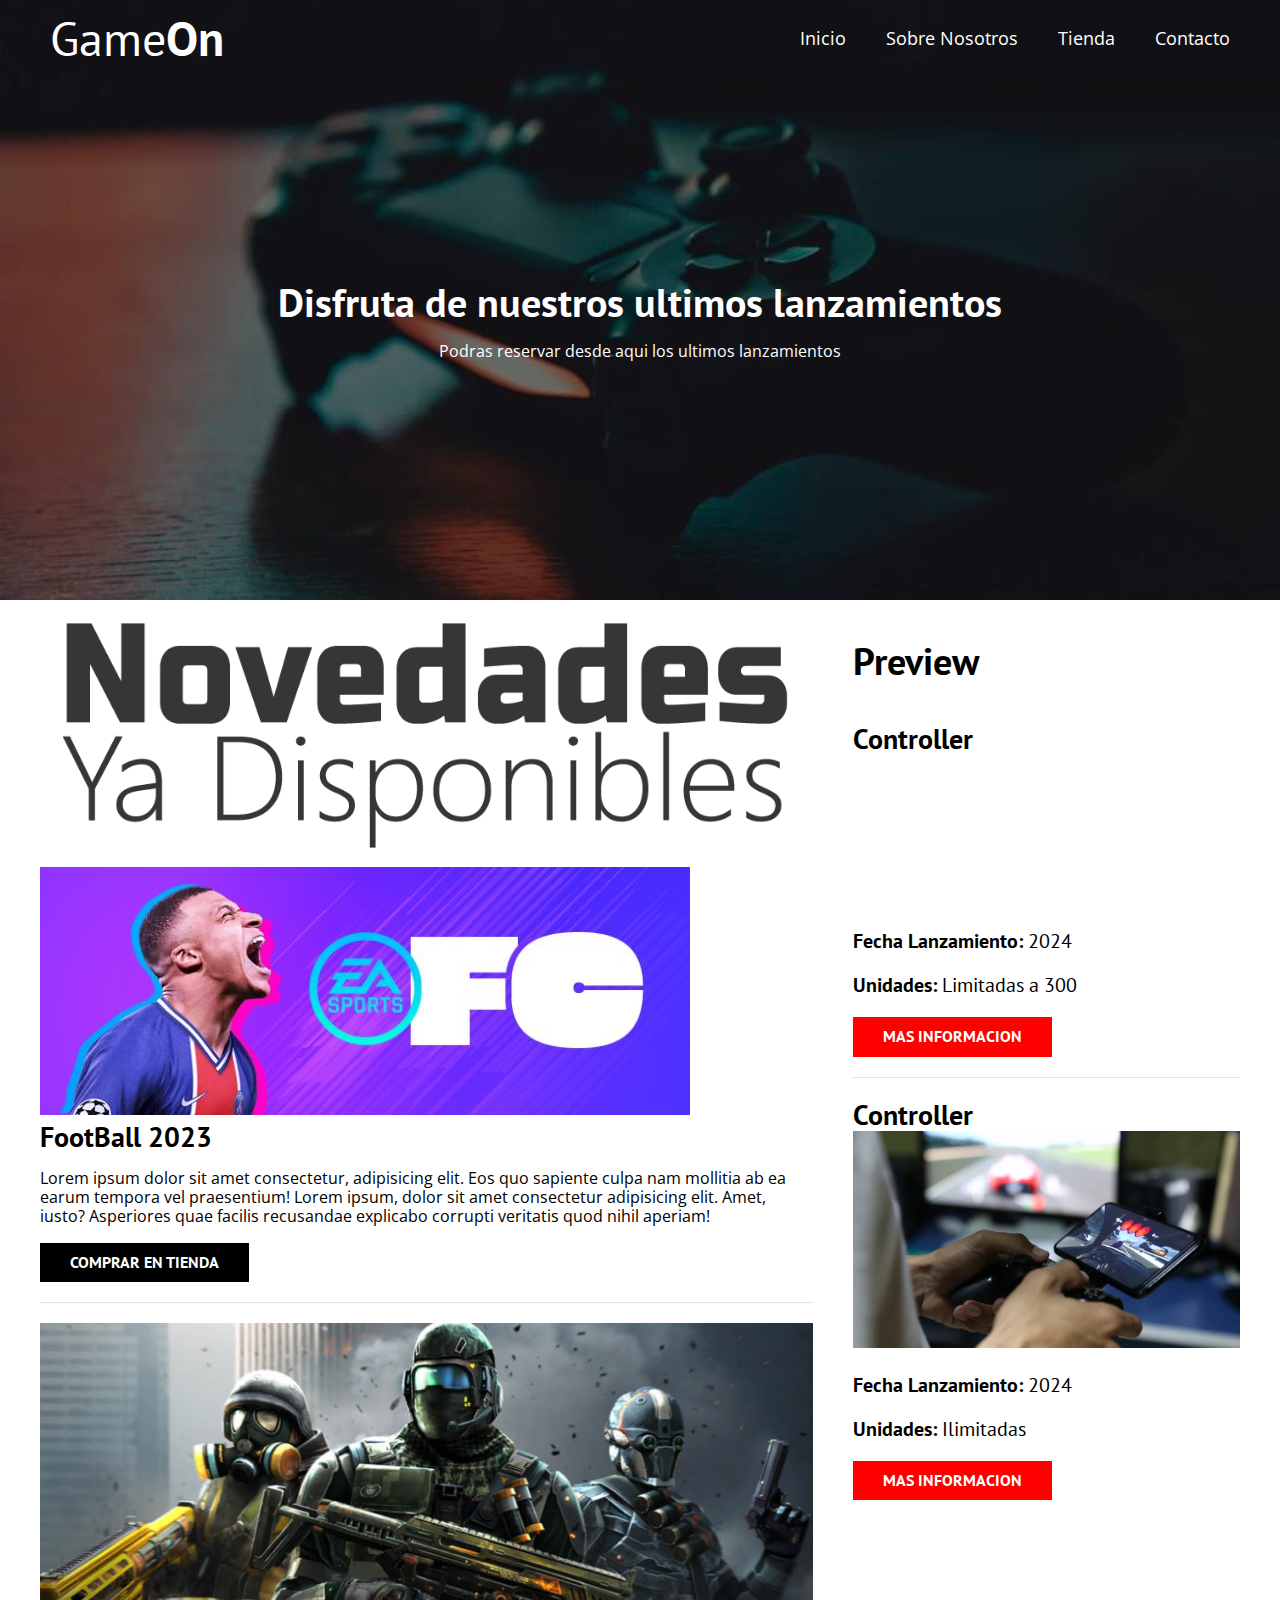
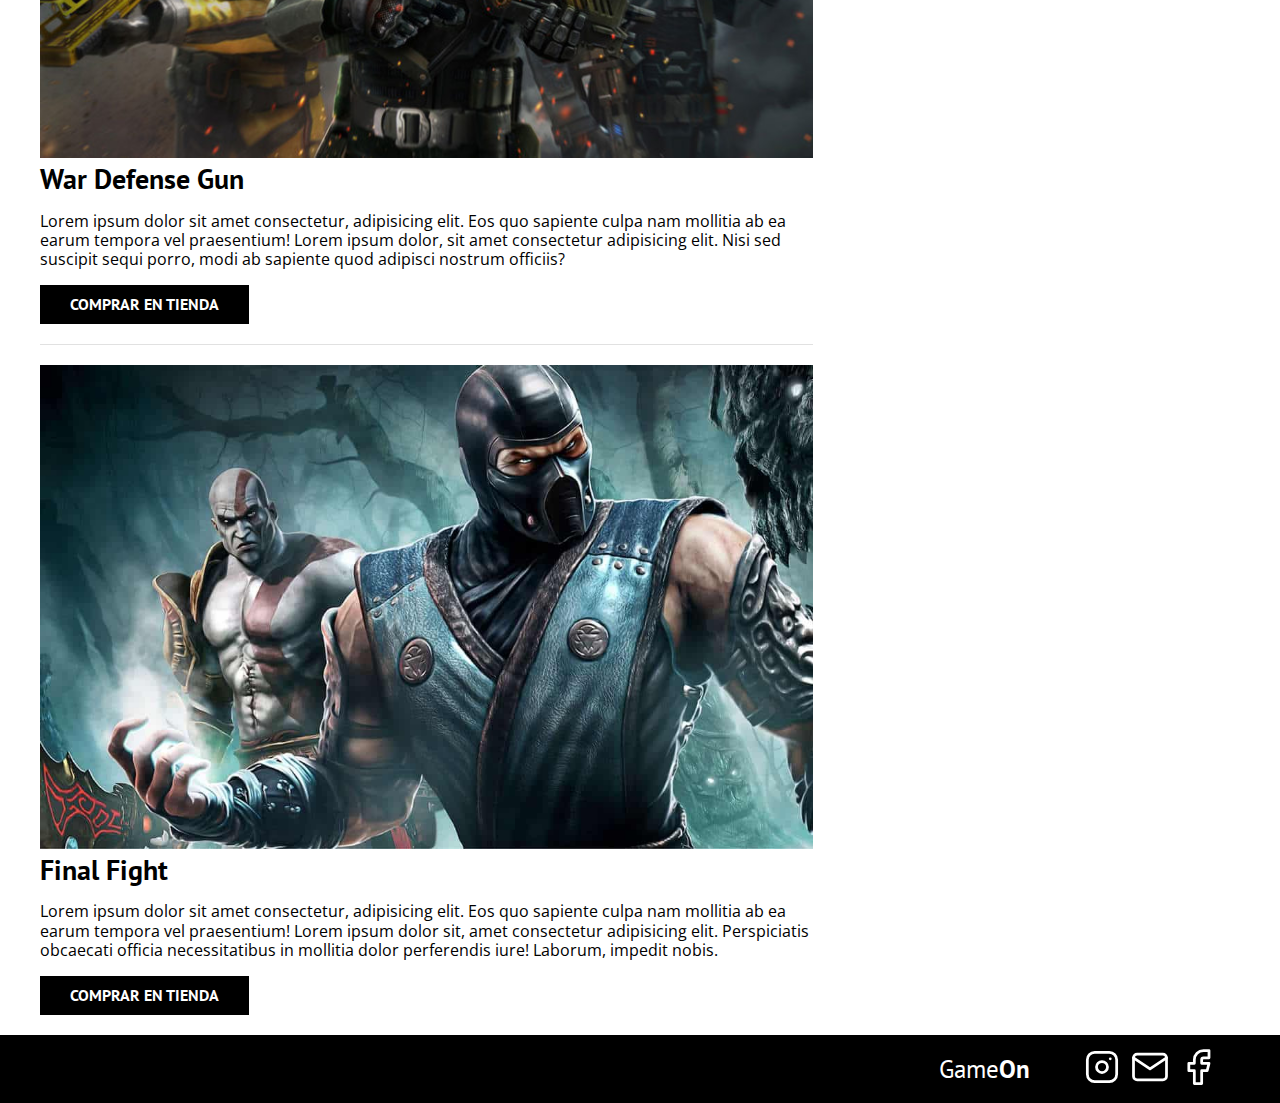
==== index.html @ 512f5e68 "Shop Video Game" ====
<!DOCTYPE html>
<html lang="es">

<head>
    <meta charset="UTF-8">
    <meta http-equiv="X-UA-Compatible" content="IE=edge">
    <meta name="viewport" content="width=device-width, initial-scale=1.0">
    <title>Document</title>
    <!-- Normalize -->
    <link rel="stylesheet" href="./css/normalize.css">
    <!-- Fuentes de letras-->
    <link rel="preconnect" href="https://fonts.googleapis.com">
    <link rel="preconnect" href="https://fonts.gstatic.com" crossorigin>
    <link href="https://fonts.googleapis.com/css2?family=Open+Sans&family=PT+Sans:wght@400;700&display=swap"
        rel="stylesheet">
    <!-- Css -->
    <link rel="stylesheet" href="./css/styles.css">
</head>

<body>
    <header class="header">
        <div class="contenedor">
            <div class="barra">
                <a class="logo" href="index.html">
                    <h1 class="logo__nombre no--margin centrar--texto">Game<span class="logo__bold">On</span></h1>
                </a>

                <nav class="navegacion">
                    <a href="#" class="navegacion__enlace">Inicio</a>
                    <a href="#" class="navegacion__enlace">Sobre Nosotros</a>
                    <a href="#" class="navegacion__enlace">Tienda</a>
                    <a href="#" class="navegacion__enlace">Contacto</a>
                </nav>
            </div>
        </div>
        <div class="header__texto">
            <h2 class="no--margin">Disfruta de nuestros ultimos lanzamientos</h2>
            <p class="no--padding">Podras reservar desde aqui los ultimos lanzamientos</p>
        </div>
    </header>
    <div class="contenedor contenido-principal">
        <main class="informacion">
            <!-- <h3>Lanzamientos</h3> -->
            <img src="./images/LOGO Novedades.png" alt="imagen">
            <article class="entrada">
                <div class="entrada__imagen">
                    <img src="./images/juego2.jpg" alt="">
                </div>
                <div class="entrada__contenido">
                    <h4 class="no--margin">FootBall 2023</h4>
                    <p>Lorem ipsum dolor sit amet consectetur, adipisicing elit. Eos quo sapiente culpa nam mollitia ab
                        ea earum tempora vel praesentium! Lorem ipsum, dolor sit amet consectetur adipisicing elit.
                        Amet, iusto? Asperiores quae facilis recusandae explicabo corrupti veritatis quod nihil aperiam!
                    </p>
                    <a class="boton boton--principal" href="tienda.html">Comprar en tienda</a>
                </div>
            </article>
            <article class="entrada">
                <div class="entrada__imagen">
                    <img src="./images/juego4.jpg" alt="">
                </div>
                <div class="entrada__contenido">
                    <h4 class="no--margin">War Defense Gun</h4>
                    <p>Lorem ipsum dolor sit amet consectetur, adipisicing elit. Eos quo sapiente culpa nam mollitia ab
                        ea earum tempora vel praesentium! Lorem ipsum dolor, sit amet consectetur adipisicing elit. Nisi
                        sed suscipit sequi porro, modi ab sapiente quod adipisci nostrum officiis?</p>
                    <a class="boton boton--principal" href="tienda.html">Comprar en tienda</a>
                </div>
            </article>
            <article class="entrada">
                <div class="entrada__imagen">
                    <img src="./images/juego3.jpg" alt="">
                </div>
                <div class="entrada__contenido">
                    <h4 class="no--margin">Final Fight</h4>
                    <p>Lorem ipsum dolor sit amet consectetur, adipisicing elit. Eos quo sapiente culpa nam mollitia ab
                        ea earum tempora vel praesentium! Lorem ipsum dolor sit, amet consectetur adipisicing elit.
                        Perspiciatis obcaecati officia necessitatibus in mollitia dolor perferendis iure! Laborum,
                        impedit nobis.</p>
                    <a class="boton boton--principal" href="tienda.html">Comprar en tienda</a>
                </div>
            </article>
        </main>
        <aside>
            <h3>Preview</h3>
            <ul class="juegos no--padding">
                <li class="widget--juego">
                    <h4 class="no--margin">Controller</h4>
                    <video src="./videos/video.mp4" autoplay></video>
                    <p class="widget--juego__label">Fecha Lanzamiento: <span class="widget--juego__info">2024</span>
                    </p>
                    <p class="widget--juego__label">Unidades: <span class="widget--juego__info">Limitadas a 300</span>
                    </p>
                    <a class="boton boton--secundario" href="tienda.html">Mas informacion</a>
                </li>
                <li class="widget--juego">
                    <h4 class="no--margin">Controller</h4>
                    <video src="./videos/accesorio_mando.mp4" autoplay></video>
                    <p class="widget--juego__label">Fecha Lanzamiento: <span class="widget--juego__info">2024</span>
                    </p>
                    <p class="widget--juego__label">Unidades: <span class="widget--juego__info">Ilimitadas</span>
                    </p>
                    <a class="boton boton--secundario" href="tienda.html">Mas informacion</a>
                </li>

            </ul>

        </aside>
    </div>
    <footer class="footer">
        <div class="social">
            <h3 class="logo__nombre logo__nombre--footer no--margin">Game<span class="logo__bold logo__bold--footer">On</span></h3>
            <div class="enlaces">
                <a href="#" class="iconos">
                    <svg xmlns="http://www.w3.org/2000/svg" class="icon icon-tabler icon-tabler-brand-instagram" width="44" height="44" viewBox="0 0 24 24" stroke-width="1.5" stroke="#ffffff" fill="none" stroke-linecap="round" stroke-linejoin="round">
                        <path stroke="none" d="M0 0h24v24H0z" fill="none"/>
                        <rect x="4" y="4" width="16" height="16" rx="4" />
                        <circle cx="12" cy="12" r="3" />
                        <line x1="16.5" y1="7.5" x2="16.5" y2="7.501" />
                      </svg>
                </a>
                <a href="#" class="iconos">
                    <svg xmlns="http://www.w3.org/2000/svg" class="icon icon-tabler icon-tabler-mail" width="44" height="44" viewBox="0 0 24 24" stroke-width="1.5" stroke="#ffffff" fill="none" stroke-linecap="round" stroke-linejoin="round">
                        <path stroke="none" d="M0 0h24v24H0z" fill="none"/>
                        <rect x="3" y="5" width="18" height="14" rx="2" />
                        <polyline points="3 7 12 13 21 7" />
                      </svg>
                </a>
                <a href="#" class="iconos">
                    <svg xmlns="http://www.w3.org/2000/svg" class="icon icon-tabler icon-tabler-brand-facebook" width="44" height="44" viewBox="0 0 24 24" stroke-width="1.5" stroke="#ffffff" fill="none" stroke-linecap="round" stroke-linejoin="round">
                        <path stroke="none" d="M0 0h24v24H0z" fill="none"/>
                        <path d="M7 10v4h3v7h4v-7h3l1 -4h-4v-2a1 1 0 0 1 1 -1h3v-4h-3a5 5 0 0 0 -5 5v2h-3" />
                      </svg>
                </a>
            </div>

        </div>
    </footer>
</body>

</html>
---- css/styles.css ----
:root {
    /* Fuentes */
    --fuentePrincipal: 'PT Sans', sans-serif;
    --fuenteParrafos: 'Open Sans', sans-serif;
    /* Colores */
    --colorBlanco: #ffffff;
    --colorNegro: #000000;
    --colorBorde: #e1e1e1;
}

html {
    box-sizing: border-box;
    font-size: 62.5%;
}

*,
*:before,
+:after {
    box-sizing: inherit;
}

body {
    font-family: var(--fuenteParrafos);
    font-size: 1.6rem;
    line-height: 1.2;
}

/* Variables Globales */
.contenedor {
    max-width: 120rem;
    width: 95%;
    margin: 0 auto;
}

a {
    text-decoration: none;
}

li {
    list-style: none;
}

h1,
h2,
h3,
h4 {
    font-family: var(--fuentePrincipal);
    line-height: 1.2;
}

h1 {
    font-size: 4.8rem;
}

h2 {
    font-size: 4rem;
}

h3 {
    font-size: 3.8rem;
}

h4 {
    font-size: 2.8rem;
}

img {
    max-width: 100%;
}

video {
    max-width: 100%;
}

/* Utilidades */
.no--margin {
    margin: 0;
}

.no--padding {
    padding: 0;
}

.centrar--texto {
    text-align: center;
}

/* HEADER */
.header {
    background-image: linear-gradient(180deg, #0000008c 0%, #0000008c 100%), url(../images/mando.jpg);
    background-repeat: no-repeat;
    background-size: cover;
    background-position: center center;
    height: 60rem;
}

.header__texto {
    color: var(--colorBlanco);
    margin-top: 5rem;
    text-align: center;
}

@media (min-width: 768px) {
    .header__texto {
        margin-top: 20rem;
    }
}

@media (min-width: 768px) {
    .barra {
        display: flex;
        justify-content: space-between;
    }
}

.logo {
    color: var(--colorBlanco);
}

.logo__nombre {
    font-weight: 400;
}

.logo__bold {
    font-weight: 700;
}

/* BARRA NAVEGACION */
@media (min-width: 768px) {
    .navegacion {
        display: flex;
        align-items: center;
        gap: 2rem;
    }
}
.logo,.navegacion__enlace{
    padding: 1rem;
}
.navegacion__enlace {
    display: block;
    color: var(--colorBlanco);
    font-size: 1.8rem;
    text-align: center;
}
.navegacion__enlace:hover{
    background-color: #ff0000;
    border-radius: 5px;
}
/* MAIN */
@media (min-width: 768px) {
    .contenido-principal {
        display: grid;
        grid-template-columns: 2fr 1fr;
        column-gap: 4rem;
    }
}

.entrada {
    border-bottom: 1px solid var(--colorBorde);
    margin-bottom: 2rem;
}

.entrada:last-of-type {
    border: none;
    margin-bottom: 0;
}

.boton {
    color: var(--colorBlanco);
    display: block;
    font-family: var(--fuentePrincipal);
    font-weight: 700;
    margin-bottom: 2rem;
    padding: 1rem 3rem;
    text-transform: uppercase;
    text-align: center;
}

@media (min-width: 768px) {
    .boton {
        display: inline-block;
    }
}

.boton--principal {
    background-color: var(--colorNegro);
}

.boton--secundario {
    background-color: #ff0000;
}

.widget--juego {
    border-bottom: 1px solid var(--colorBorde);
    margin-bottom: 2rem;
}

.widget--juego:last-of-type {
    border-bottom: none;
    margin-bottom: 0;
}

.widget--juego__label {
    font-family: var(--fuentePrincipal);
    font-weight: bold;
}

.widget--juego__info {
    font-weight:normal ;
}
.widget--juego__label,.widget--juego__info{
    font-size: 2rem;
}

/* Footer */
.footer{
    background-color: var(--colorNegro);
    padding: 1rem;
}

.social{
    display: flex;
    justify-content: center;
    align-items: center;
    margin: 0 auto;
    color: var(--colorBlanco);
}
.logo__nombre--footer{
    font-size: 2.5rem;
}
@media (min-width: 768px){
    .social{
        display: flex;
        justify-content: flex-end;
    }
    .enlaces{
        padding: 0 5rem;
    }
}
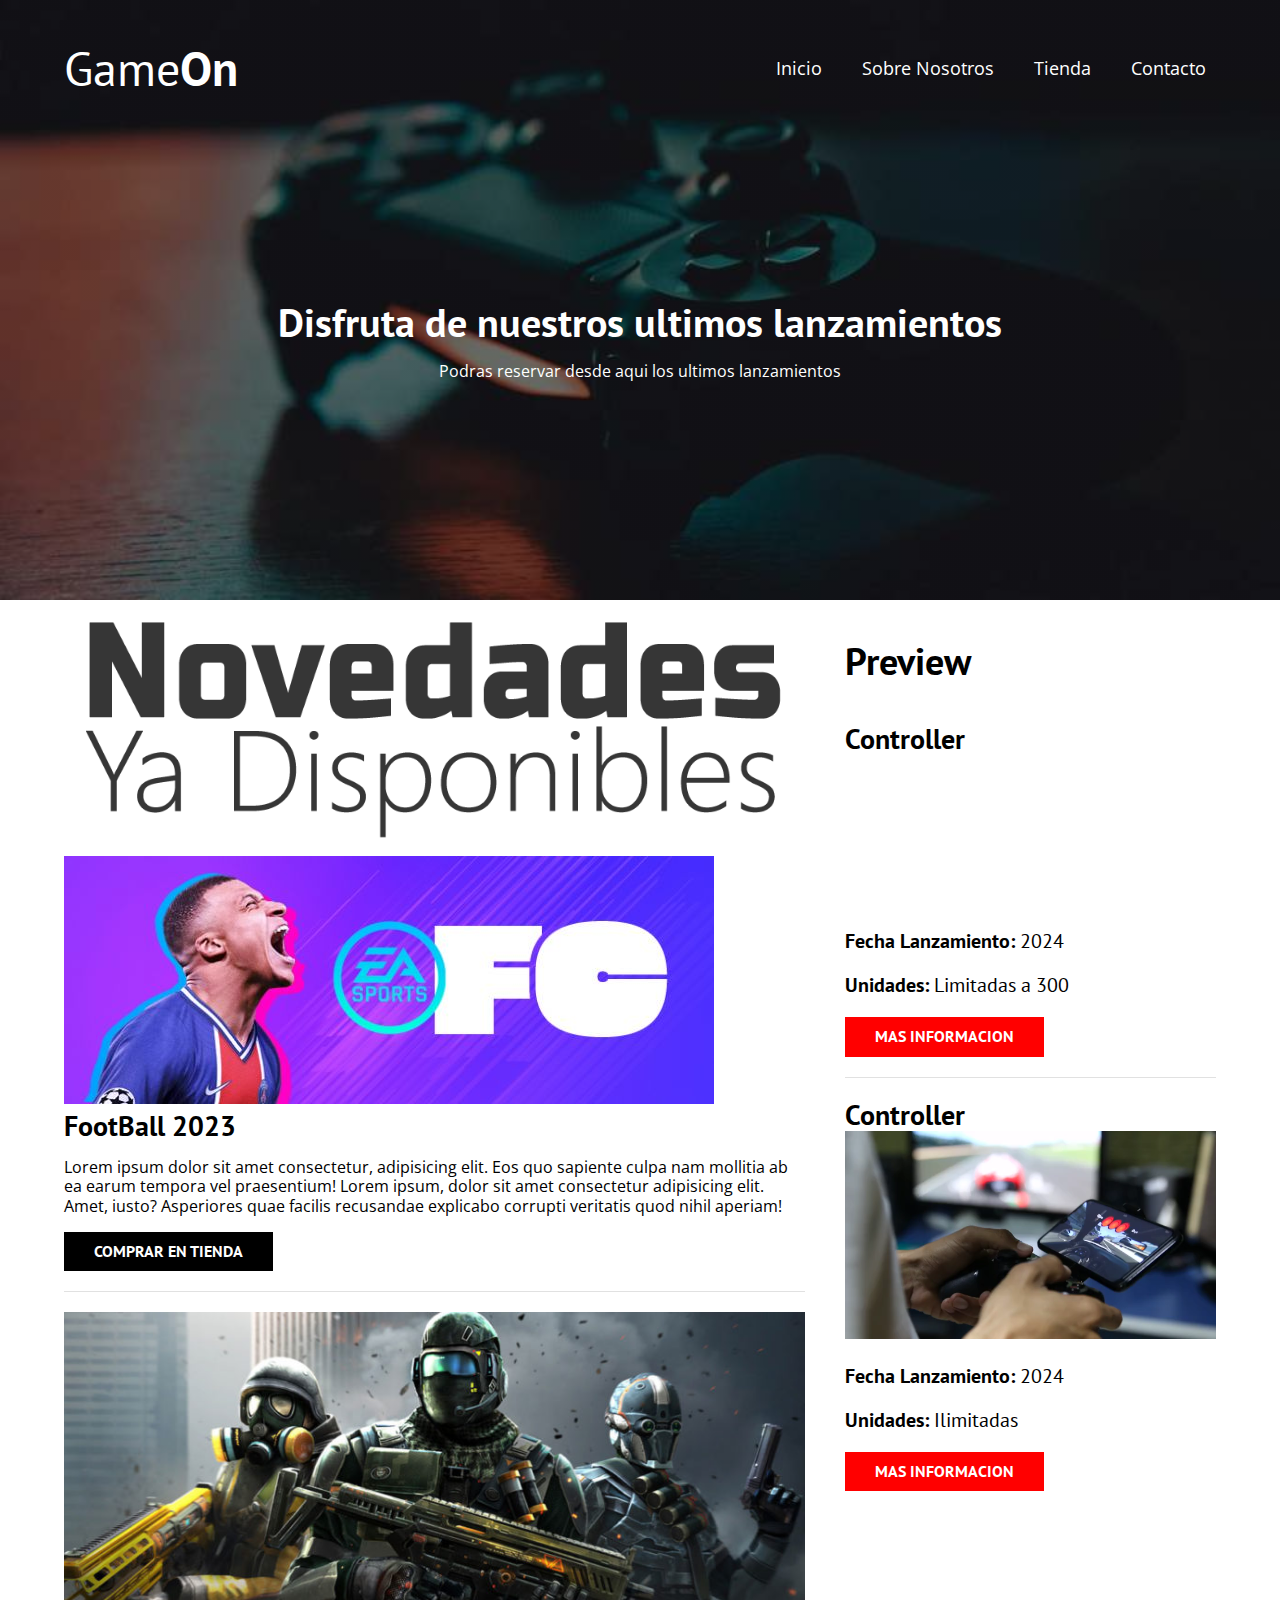
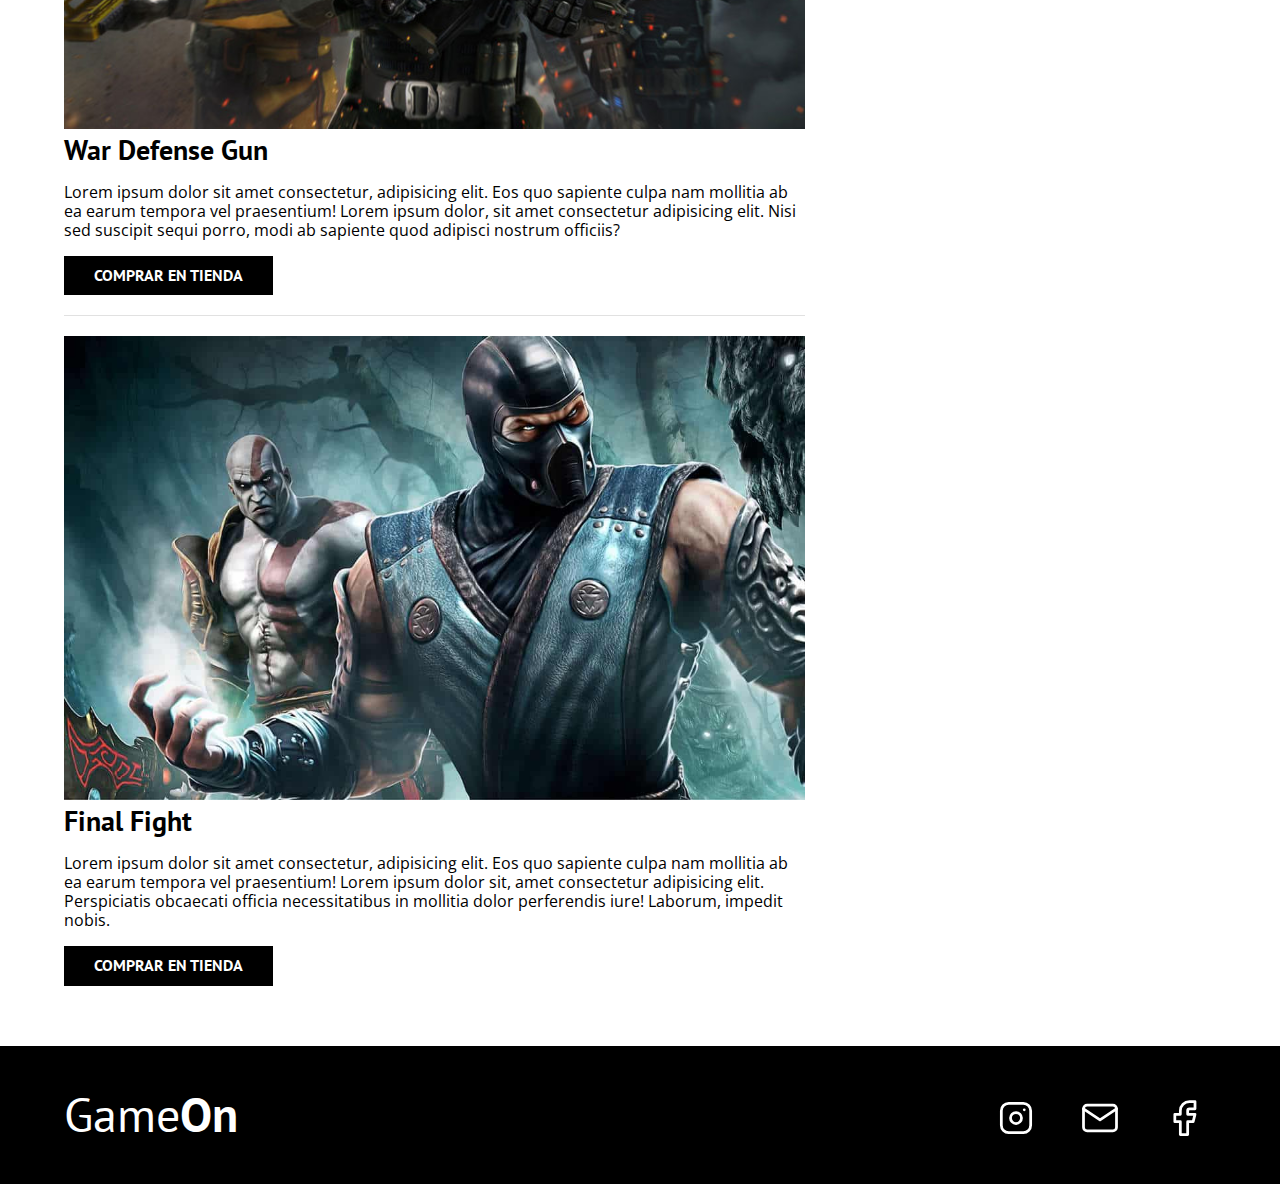
==== commit f52ff3f8: "Correcion de estilos" ====
--- a/index.html
+++ b/index.html
@@ -86,7 +86,7 @@
             <ul class="juegos no--padding">
                 <li class="widget--juego">
                     <h4 class="no--margin">Controller</h4>
-                    <video src="./videos/video.mp4" autoplay></video>
+                    <video src="./videos/video.mp4" autoplay muted></video>
                     <p class="widget--juego__label">Fecha Lanzamiento: <span class="widget--juego__info">2024</span>
                     </p>
                     <p class="widget--juego__label">Unidades: <span class="widget--juego__info">Limitadas a 300</span>
@@ -95,7 +95,7 @@
                 </li>
                 <li class="widget--juego">
                     <h4 class="no--margin">Controller</h4>
-                    <video src="./videos/accesorio_mando.mp4" autoplay></video>
+                    <video src="./videos/accesorio_mando.mp4" autoplay muted></video>
                     <p class="widget--juego__label">Fecha Lanzamiento: <span class="widget--juego__info">2024</span>
                     </p>
                     <p class="widget--juego__label">Unidades: <span class="widget--juego__info">Ilimitadas</span>
@@ -108,32 +108,36 @@
         </aside>
     </div>
     <footer class="footer">
-        <div class="social">
-            <h3 class="logo__nombre logo__nombre--footer no--margin">Game<span class="logo__bold logo__bold--footer">On</span></h3>
-            <div class="enlaces">
-                <a href="#" class="iconos">
-                    <svg xmlns="http://www.w3.org/2000/svg" class="icon icon-tabler icon-tabler-brand-instagram" width="44" height="44" viewBox="0 0 24 24" stroke-width="1.5" stroke="#ffffff" fill="none" stroke-linecap="round" stroke-linejoin="round">
-                        <path stroke="none" d="M0 0h24v24H0z" fill="none"/>
+        <div class="contenedor ">
+            <div class="barra">
+                <a class="logo" href="index.html">
+                    <h1 class="logo__nombre no--margin centrar--texto">Game<span class="logo__bold">On</span></h1>
+                </a>
+
+                <nav class="navegacion">
+                    <a href="#" class="navegacion__enlace">             <svg xmlns="http://www.w3.org/2000/svg" class="icon icon-tabler icon-tabler-brand-instagram"
+                        width="44" height="44" viewBox="0 0 24 24" stroke-width="1.5" stroke="#ffffff" fill="none"
+                        stroke-linecap="round" stroke-linejoin="round">
+                        <path stroke="none" d="M0 0h24v24H0z" fill="none" />
                         <rect x="4" y="4" width="16" height="16" rx="4" />
                         <circle cx="12" cy="12" r="3" />
                         <line x1="16.5" y1="7.5" x2="16.5" y2="7.501" />
-                      </svg>
-                </a>
-                <a href="#" class="iconos">
-                    <svg xmlns="http://www.w3.org/2000/svg" class="icon icon-tabler icon-tabler-mail" width="44" height="44" viewBox="0 0 24 24" stroke-width="1.5" stroke="#ffffff" fill="none" stroke-linecap="round" stroke-linejoin="round">
-                        <path stroke="none" d="M0 0h24v24H0z" fill="none"/>
+                    </svg></a>
+                    <a href="#" class="navegacion__enlace">       <svg xmlns="http://www.w3.org/2000/svg" class="icon icon-tabler icon-tabler-mail" width="44"
+                        height="44" viewBox="0 0 24 24" stroke-width="1.5" stroke="#ffffff" fill="none"
+                        stroke-linecap="round" stroke-linejoin="round">
+                        <path stroke="none" d="M0 0h24v24H0z" fill="none" />
                         <rect x="3" y="5" width="18" height="14" rx="2" />
                         <polyline points="3 7 12 13 21 7" />
-                      </svg>
-                </a>
-                <a href="#" class="iconos">
-                    <svg xmlns="http://www.w3.org/2000/svg" class="icon icon-tabler icon-tabler-brand-facebook" width="44" height="44" viewBox="0 0 24 24" stroke-width="1.5" stroke="#ffffff" fill="none" stroke-linecap="round" stroke-linejoin="round">
-                        <path stroke="none" d="M0 0h24v24H0z" fill="none"/>
+                    </svg></a>
+                    <a href="#" class="navegacion__enlace">                    <svg xmlns="http://www.w3.org/2000/svg" class="icon icon-tabler icon-tabler-brand-facebook"
+                        width="44" height="44" viewBox="0 0 24 24" stroke-width="1.5" stroke="#ffffff" fill="none"
+                        stroke-linecap="round" stroke-linejoin="round">
+                        <path stroke="none" d="M0 0h24v24H0z" fill="none" />
                         <path d="M7 10v4h3v7h4v-7h3l1 -4h-4v-2a1 1 0 0 1 1 -1h3v-4h-3a5 5 0 0 0 -5 5v2h-3" />
-                      </svg>
-                </a>
+                    </svg></a>
+                </nav>
             </div>
-
         </div>
     </footer>
 </body>
--- a/css/styles.css
+++ b/css/styles.css
@@ -27,8 +27,7 @@
 
 /* Variables Globales */
 .contenedor {
-    max-width: 120rem;
-    width: 95%;
+    width: min(90%,120rem);
     margin: 0 auto;
 }
 
@@ -113,6 +112,10 @@
     }
 }
 
+.barra {
+    padding-top: 4rem;
+}
+
 .logo {
     color: var(--colorBlanco);
 }
@@ -133,19 +136,20 @@
         gap: 2rem;
     }
 }
-.logo,.navegacion__enlace{
-    padding: 1rem;
-}
+
 .navegacion__enlace {
     display: block;
     color: var(--colorBlanco);
     font-size: 1.8rem;
     text-align: center;
-}
-.navegacion__enlace:hover{
+    padding: 1rem;
+}
+
+.navegacion__enlace:hover {
     background-color: #ff0000;
     border-radius: 5px;
 }
+
 /* MAIN */
 @media (min-width: 768px) {
     .contenido-principal {
@@ -206,34 +210,21 @@
 }
 
 .widget--juego__info {
-    font-weight:normal ;
-}
-.widget--juego__label,.widget--juego__info{
+    font-weight: normal;
+}
+
+.widget--juego__label,
+.widget--juego__info {
     font-size: 2rem;
 }
 
 /* Footer */
-.footer{
+.footer {
     background-color: var(--colorNegro);
-    padding: 1rem;
-}
-
-.social{
-    display: flex;
-    justify-content: center;
-    align-items: center;
-    margin: 0 auto;
-    color: var(--colorBlanco);
-}
-.logo__nombre--footer{
-    font-size: 2.5rem;
-}
-@media (min-width: 768px){
-    .social{
-        display: flex;
-        justify-content: flex-end;
-    }
-    .enlaces{
-        padding: 0 5rem;
-    }
+    margin-top: 4rem;
+    padding-bottom: 3rem;
+}
+
+.footer .navegacion__enlace:nth-child(n):hover {
+    background: none;
 }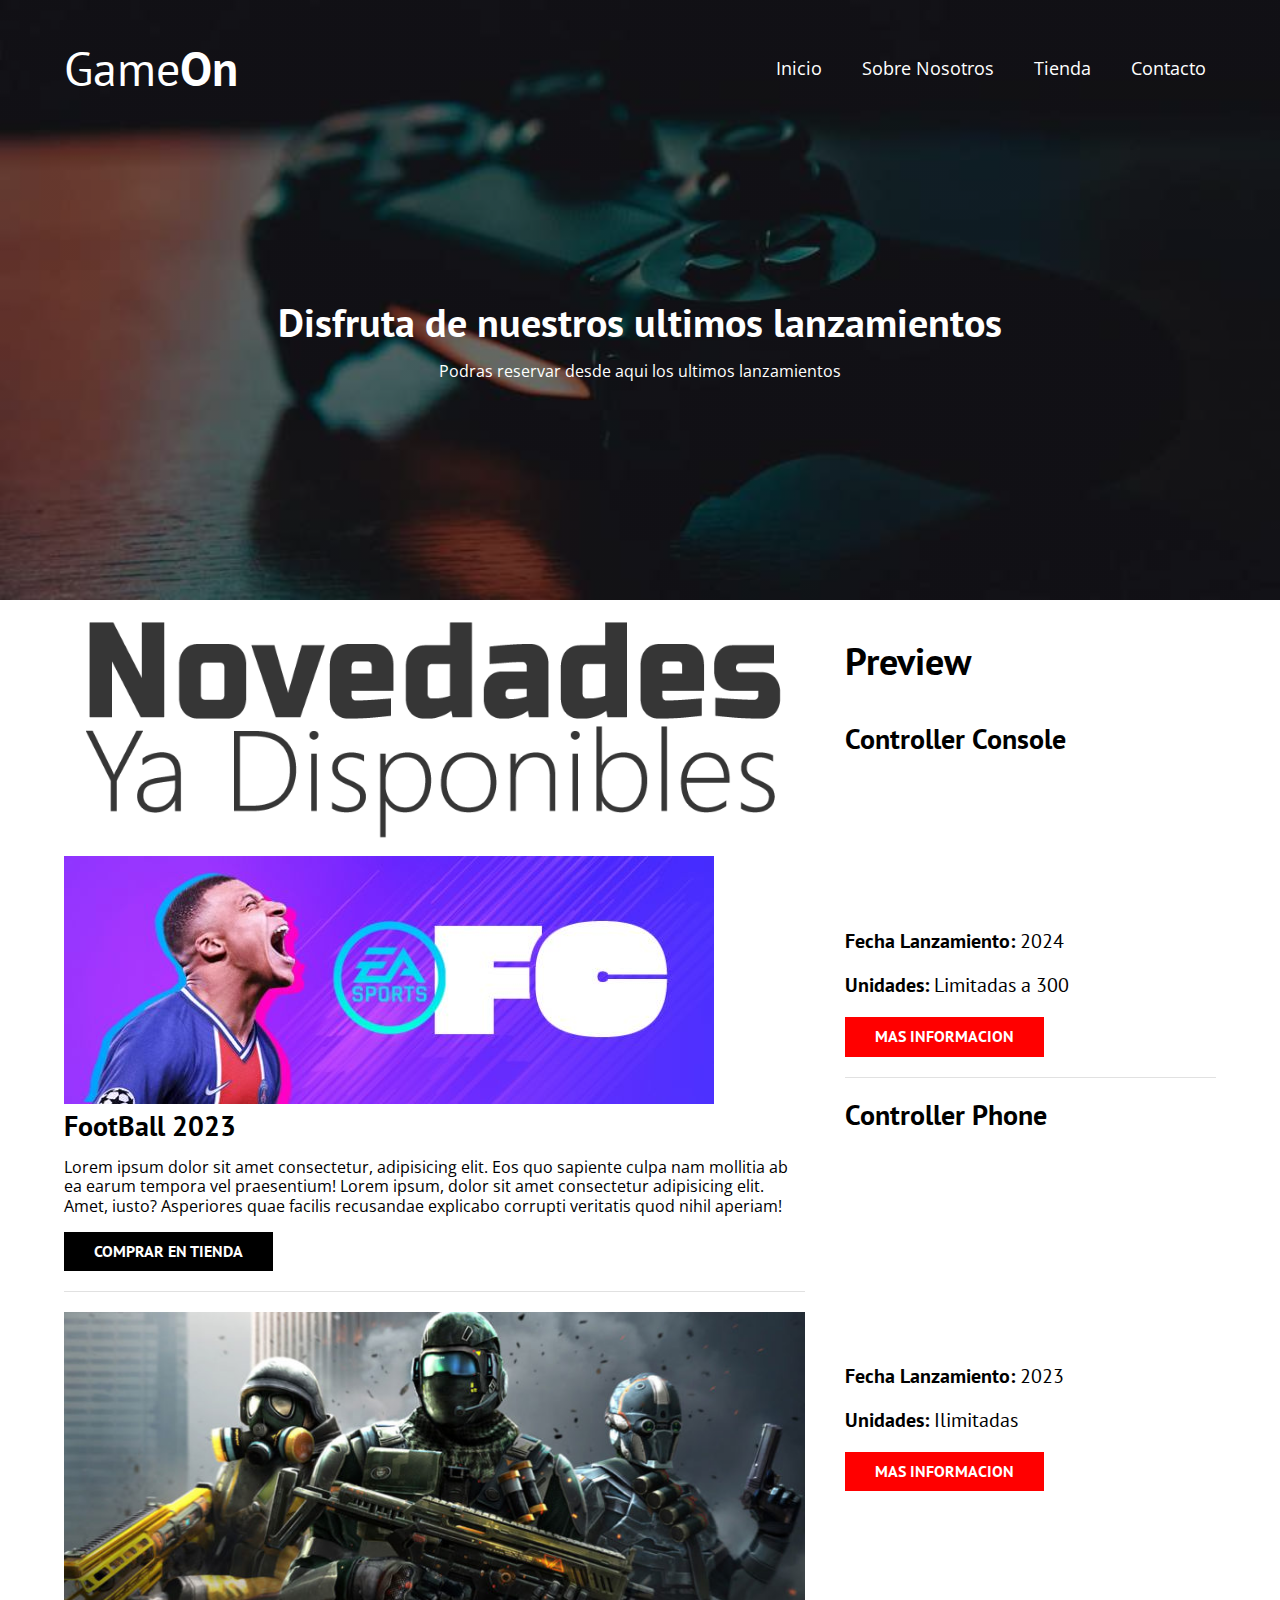
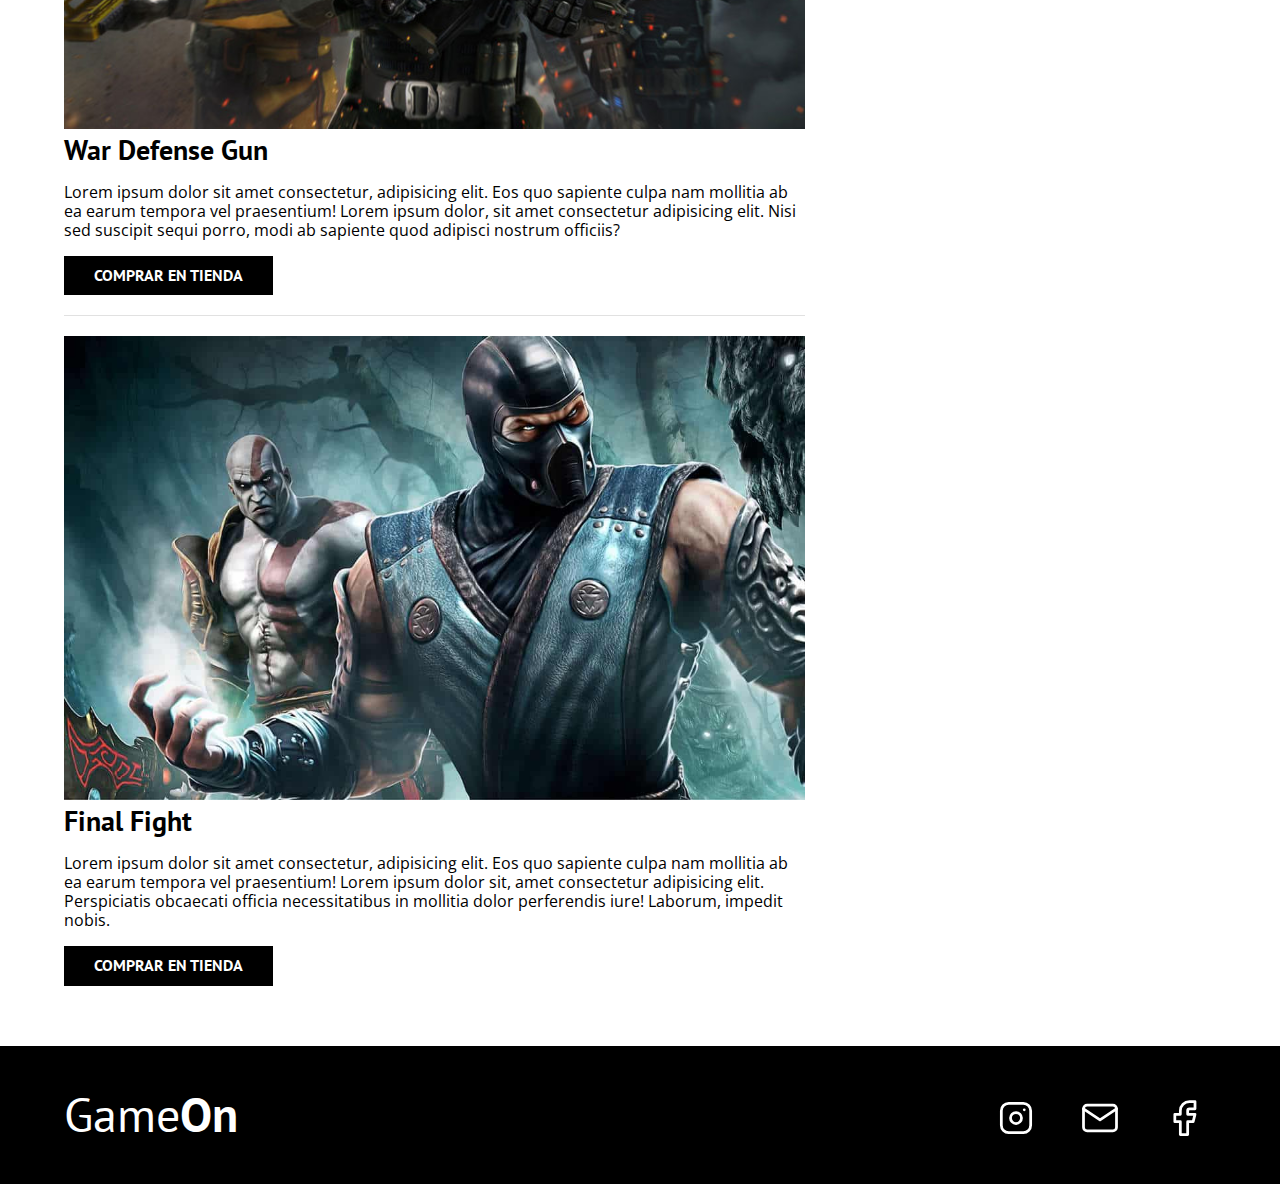
==== commit 59fca481: "Correccion estilos" ====
--- a/index.html
+++ b/index.html
@@ -85,7 +85,7 @@
             <h3>Preview</h3>
             <ul class="juegos no--padding">
                 <li class="widget--juego">
-                    <h4 class="no--margin">Controller</h4>
+                    <h4 class="no--margin">Controller Console</h4>
                     <video src="./videos/video.mp4" autoplay muted></video>
                     <p class="widget--juego__label">Fecha Lanzamiento: <span class="widget--juego__info">2024</span>
                     </p>
@@ -94,9 +94,9 @@
                     <a class="boton boton--secundario" href="tienda.html">Mas informacion</a>
                 </li>
                 <li class="widget--juego">
-                    <h4 class="no--margin">Controller</h4>
+                    <h4 class="no--margin">Controller Phone</h4>
                     <video src="./videos/accesorio_mando.mp4" autoplay muted></video>
-                    <p class="widget--juego__label">Fecha Lanzamiento: <span class="widget--juego__info">2024</span>
+                    <p class="widget--juego__label">Fecha Lanzamiento: <span class="widget--juego__info">2023</span>
                     </p>
                     <p class="widget--juego__label">Unidades: <span class="widget--juego__info">Ilimitadas</span>
                     </p>
--- a/css/styles.css
+++ b/css/styles.css
@@ -192,8 +192,11 @@
 
 .boton--secundario {
     background-color: #ff0000;
-}
-
+    transition: .5s;
+}
+.boton--secundario:hover{
+    box-shadow: 0 0 15px 3px #ff0000;
+}
 .widget--juego {
     border-bottom: 1px solid var(--colorBorde);
     margin-bottom: 2rem;
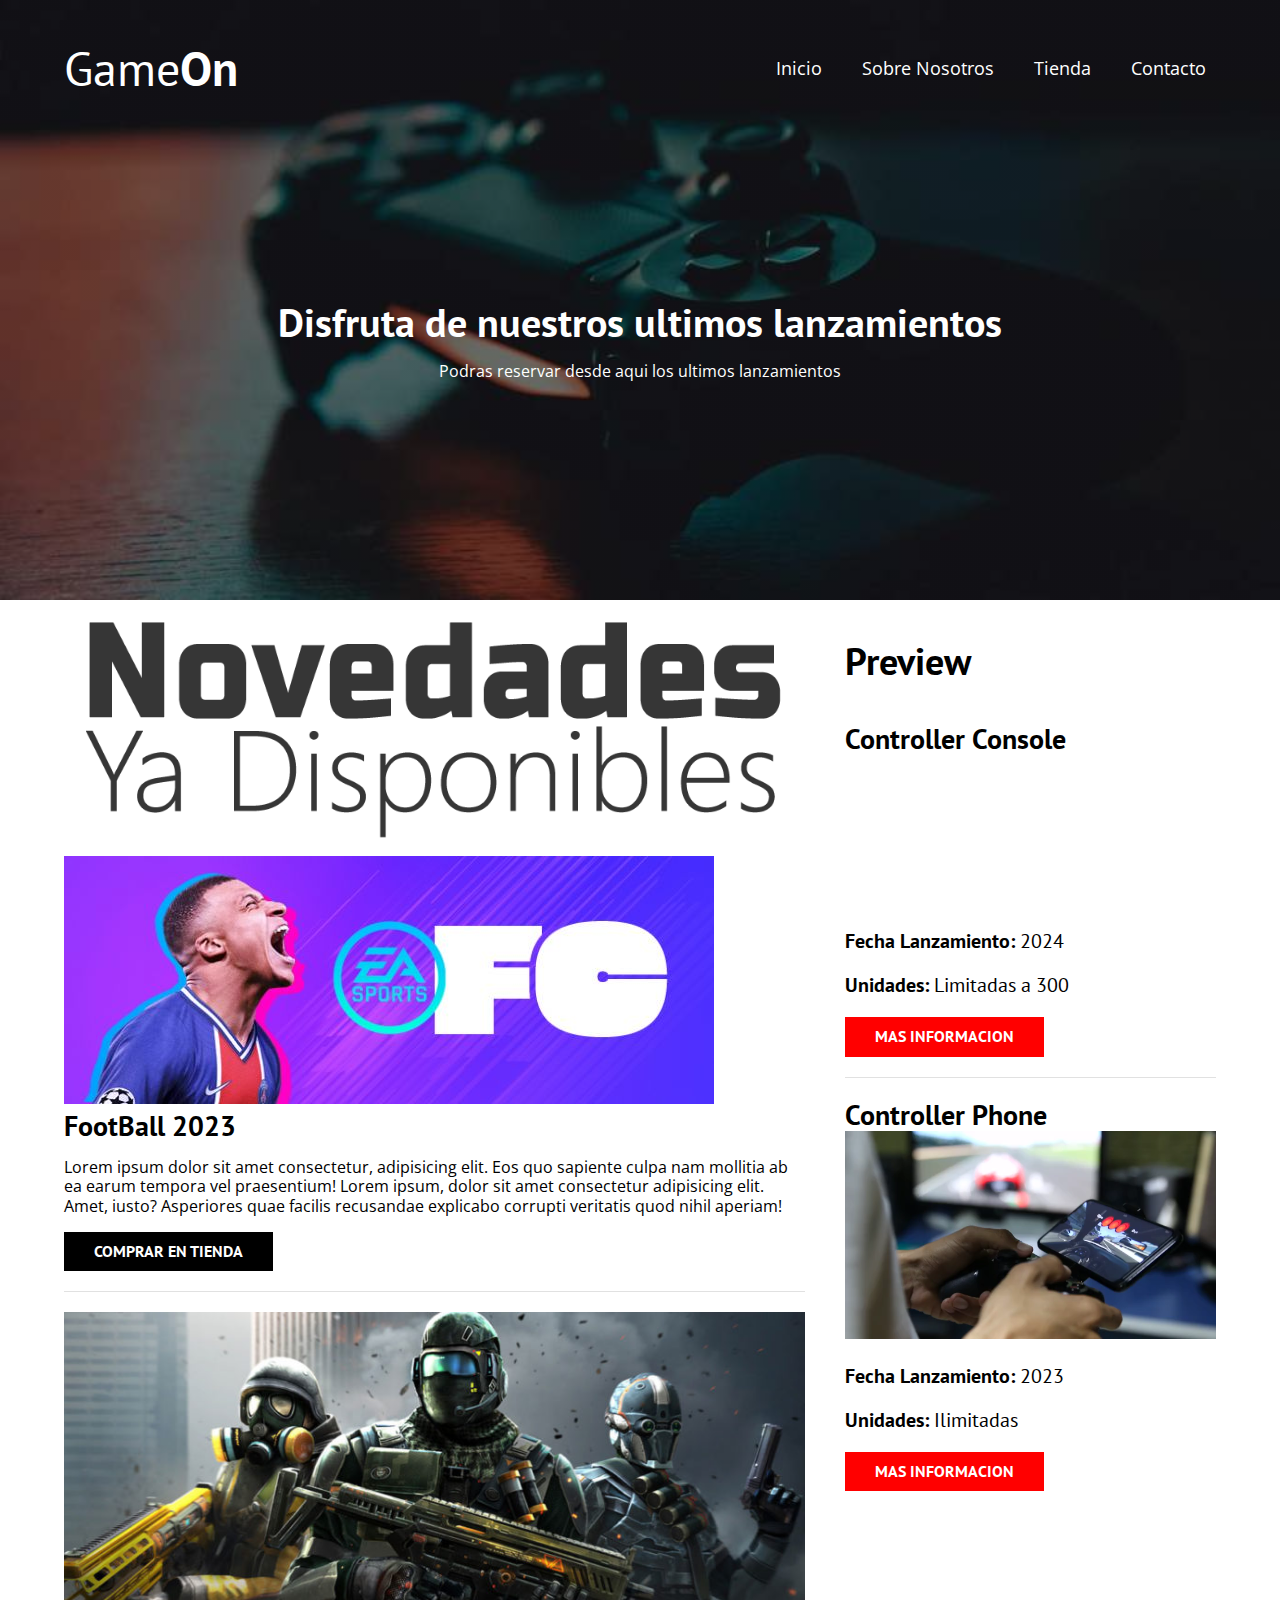
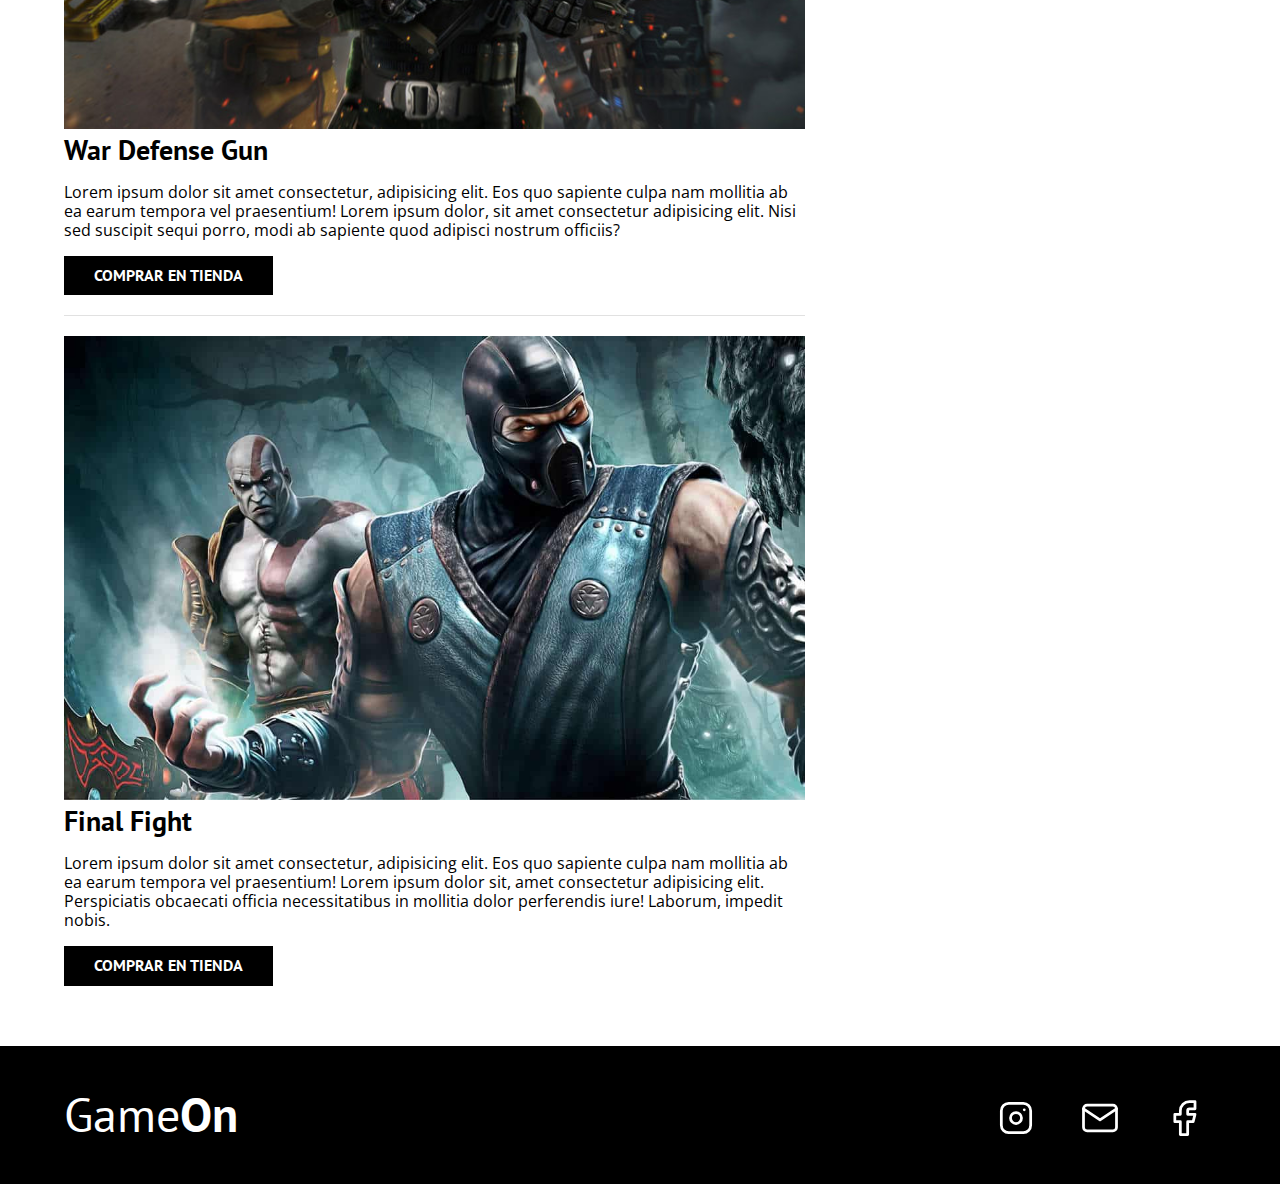
==== commit 19abcf7d: "Commit" ====
--- a/index.html
+++ b/index.html
@@ -5,7 +5,7 @@
     <meta charset="UTF-8">
     <meta http-equiv="X-UA-Compatible" content="IE=edge">
     <meta name="viewport" content="width=device-width, initial-scale=1.0">
-    <title>Document</title>
+    <title>Tienda GameOn</title>
     <!-- Normalize -->
     <link rel="stylesheet" href="./css/normalize.css">
     <!-- Fuentes de letras-->
@@ -27,8 +27,8 @@
 
                 <nav class="navegacion">
                     <a href="#" class="navegacion__enlace">Inicio</a>
-                    <a href="#" class="navegacion__enlace">Sobre Nosotros</a>
-                    <a href="#" class="navegacion__enlace">Tienda</a>
+                    <a href="nosotros.html" class="navegacion__enlace">Sobre Nosotros</a>
+                    <a href="videojuegos.html" class="navegacion__enlace">Tienda</a>
                     <a href="#" class="navegacion__enlace">Contacto</a>
                 </nav>
             </div>
@@ -52,7 +52,7 @@
                         ea earum tempora vel praesentium! Lorem ipsum, dolor sit amet consectetur adipisicing elit.
                         Amet, iusto? Asperiores quae facilis recusandae explicabo corrupti veritatis quod nihil aperiam!
                     </p>
-                    <a class="boton boton--principal" href="tienda.html">Comprar en tienda</a>
+                    <a class="boton boton--principal" href="videojuegos.html">Comprar en tienda</a>
                 </div>
             </article>
             <article class="entrada">
@@ -64,7 +64,7 @@
                     <p>Lorem ipsum dolor sit amet consectetur, adipisicing elit. Eos quo sapiente culpa nam mollitia ab
                         ea earum tempora vel praesentium! Lorem ipsum dolor, sit amet consectetur adipisicing elit. Nisi
                         sed suscipit sequi porro, modi ab sapiente quod adipisci nostrum officiis?</p>
-                    <a class="boton boton--principal" href="tienda.html">Comprar en tienda</a>
+                    <a class="boton boton--principal" href="videojuegos.html">Comprar en tienda</a>
                 </div>
             </article>
             <article class="entrada">
@@ -77,7 +77,7 @@
                         ea earum tempora vel praesentium! Lorem ipsum dolor sit, amet consectetur adipisicing elit.
                         Perspiciatis obcaecati officia necessitatibus in mollitia dolor perferendis iure! Laborum,
                         impedit nobis.</p>
-                    <a class="boton boton--principal" href="tienda.html">Comprar en tienda</a>
+                    <a class="boton boton--principal" href="videojuegos.html">Comprar en tienda</a>
                 </div>
             </article>
         </main>
@@ -91,7 +91,7 @@
                     </p>
                     <p class="widget--juego__label">Unidades: <span class="widget--juego__info">Limitadas a 300</span>
                     </p>
-                    <a class="boton boton--secundario" href="tienda.html">Mas informacion</a>
+                    <a class="boton boton--secundario" href="videojuegos.html">Mas informacion</a>
                 </li>
                 <li class="widget--juego">
                     <h4 class="no--margin">Controller Phone</h4>
@@ -100,7 +100,7 @@
                     </p>
                     <p class="widget--juego__label">Unidades: <span class="widget--juego__info">Ilimitadas</span>
                     </p>
-                    <a class="boton boton--secundario" href="tienda.html">Mas informacion</a>
+                    <a class="boton boton--secundario" href="videojuegos.html">Mas informacion</a>
                 </li>
 
             </ul>
@@ -115,27 +115,30 @@
                 </a>
 
                 <nav class="navegacion">
-                    <a href="#" class="navegacion__enlace">             <svg xmlns="http://www.w3.org/2000/svg" class="icon icon-tabler icon-tabler-brand-instagram"
-                        width="44" height="44" viewBox="0 0 24 24" stroke-width="1.5" stroke="#ffffff" fill="none"
-                        stroke-linecap="round" stroke-linejoin="round">
-                        <path stroke="none" d="M0 0h24v24H0z" fill="none" />
-                        <rect x="4" y="4" width="16" height="16" rx="4" />
-                        <circle cx="12" cy="12" r="3" />
-                        <line x1="16.5" y1="7.5" x2="16.5" y2="7.501" />
-                    </svg></a>
-                    <a href="#" class="navegacion__enlace">       <svg xmlns="http://www.w3.org/2000/svg" class="icon icon-tabler icon-tabler-mail" width="44"
-                        height="44" viewBox="0 0 24 24" stroke-width="1.5" stroke="#ffffff" fill="none"
-                        stroke-linecap="round" stroke-linejoin="round">
-                        <path stroke="none" d="M0 0h24v24H0z" fill="none" />
-                        <rect x="3" y="5" width="18" height="14" rx="2" />
-                        <polyline points="3 7 12 13 21 7" />
-                    </svg></a>
-                    <a href="#" class="navegacion__enlace">                    <svg xmlns="http://www.w3.org/2000/svg" class="icon icon-tabler icon-tabler-brand-facebook"
-                        width="44" height="44" viewBox="0 0 24 24" stroke-width="1.5" stroke="#ffffff" fill="none"
-                        stroke-linecap="round" stroke-linejoin="round">
-                        <path stroke="none" d="M0 0h24v24H0z" fill="none" />
-                        <path d="M7 10v4h3v7h4v-7h3l1 -4h-4v-2a1 1 0 0 1 1 -1h3v-4h-3a5 5 0 0 0 -5 5v2h-3" />
-                    </svg></a>
+                    <a href="#" class="navegacion__enlace"> <svg xmlns="http://www.w3.org/2000/svg"
+                            class="icon icon-tabler icon-tabler-brand-instagram" width="44" height="44"
+                            viewBox="0 0 24 24" stroke-width="1.5" stroke="#ffffff" fill="none" stroke-linecap="round"
+                            stroke-linejoin="round">
+                            <path stroke="none" d="M0 0h24v24H0z" fill="none" />
+                            <rect x="4" y="4" width="16" height="16" rx="4" />
+                            <circle cx="12" cy="12" r="3" />
+                            <line x1="16.5" y1="7.5" x2="16.5" y2="7.501" />
+                        </svg></a>
+                    <a href="#" class="navegacion__enlace"> <svg xmlns="http://www.w3.org/2000/svg"
+                            class="icon icon-tabler icon-tabler-mail" width="44" height="44" viewBox="0 0 24 24"
+                            stroke-width="1.5" stroke="#ffffff" fill="none" stroke-linecap="round"
+                            stroke-linejoin="round">
+                            <path stroke="none" d="M0 0h24v24H0z" fill="none" />
+                            <rect x="3" y="5" width="18" height="14" rx="2" />
+                            <polyline points="3 7 12 13 21 7" />
+                        </svg></a>
+                    <a href="#" class="navegacion__enlace"> <svg xmlns="http://www.w3.org/2000/svg"
+                            class="icon icon-tabler icon-tabler-brand-facebook" width="44" height="44"
+                            viewBox="0 0 24 24" stroke-width="1.5" stroke="#ffffff" fill="none" stroke-linecap="round"
+                            stroke-linejoin="round">
+                            <path stroke="none" d="M0 0h24v24H0z" fill="none" />
+                            <path d="M7 10v4h3v7h4v-7h3l1 -4h-4v-2a1 1 0 0 1 1 -1h3v-4h-3a5 5 0 0 0 -5 5v2h-3" />
+                        </svg></a>
                 </nav>
             </div>
         </div>
--- a/css/styles.css
+++ b/css/styles.css
@@ -27,7 +27,7 @@
 
 /* Variables Globales */
 .contenedor {
-    width: min(90%,120rem);
+    width: min(90%, 120rem);
     margin: 0 auto;
 }
 
@@ -194,9 +194,11 @@
     background-color: #ff0000;
     transition: .5s;
 }
-.boton--secundario:hover{
+
+.boton--secundario:hover {
     box-shadow: 0 0 15px 3px #ff0000;
 }
+
 .widget--juego {
     border-bottom: 1px solid var(--colorBorde);
     margin-bottom: 2rem;
@@ -230,4 +232,76 @@
 
 .footer .navegacion__enlace:nth-child(n):hover {
     background: none;
+}
+
+/* NOSOTROS.HTML */
+
+@media (min-width: 768px) {
+    .sobre-nosotros {
+        display: grid;
+        grid-template-columns: repeat(2, 1fr);
+        column-gap: 2rem;
+    }
+}
+
+/* VIDEOJUEGOS.HTML */
+@media (min-width: 768px) {
+    .videojuegos {
+        display: grid;
+        column-gap: 1rem;
+        grid-template-columns: repeat(2, 1fr);
+        max-width: 80rem;
+        margin: 0 auto;
+        text-align: center;
+    }
+
+    .videojuegos__informacion {
+        display: flex;
+        align-items: flex-end;
+        text-align: left;
+    }
+    .videojuegos__imagen{
+        display: flex;
+    }
+    .juegos--disponibles{
+        display: grid;
+        grid-template-columns: 1fr 1fr;
+        column-gap: 4rem;
+    }
+
+}
+
+.videojuegos {
+    padding: 3rem 0;
+    border-bottom: 1px solid var(--colorBorde);
+    text-align: center;
+}
+.videojuegos .boton{
+    display: flex;
+    justify-content: center;
+    align-items: center;
+}
+@media (min-width: 768px){
+    .videojuegos .boton{
+        align-items: center;
+        margin: 0;
+        cursor: pointer;
+    }
+}
+
+.videojuegos .boton--secundario:hover{
+    box-shadow: none;
+}
+.juego__label {
+    font-family: var(--fuentePrincipal);
+    font-weight: bold;
+}
+
+.juego__info {
+    font-weight: normal;
+}
+
+.juego__label,
+.juego__info {
+    font-size: 2rem;
 }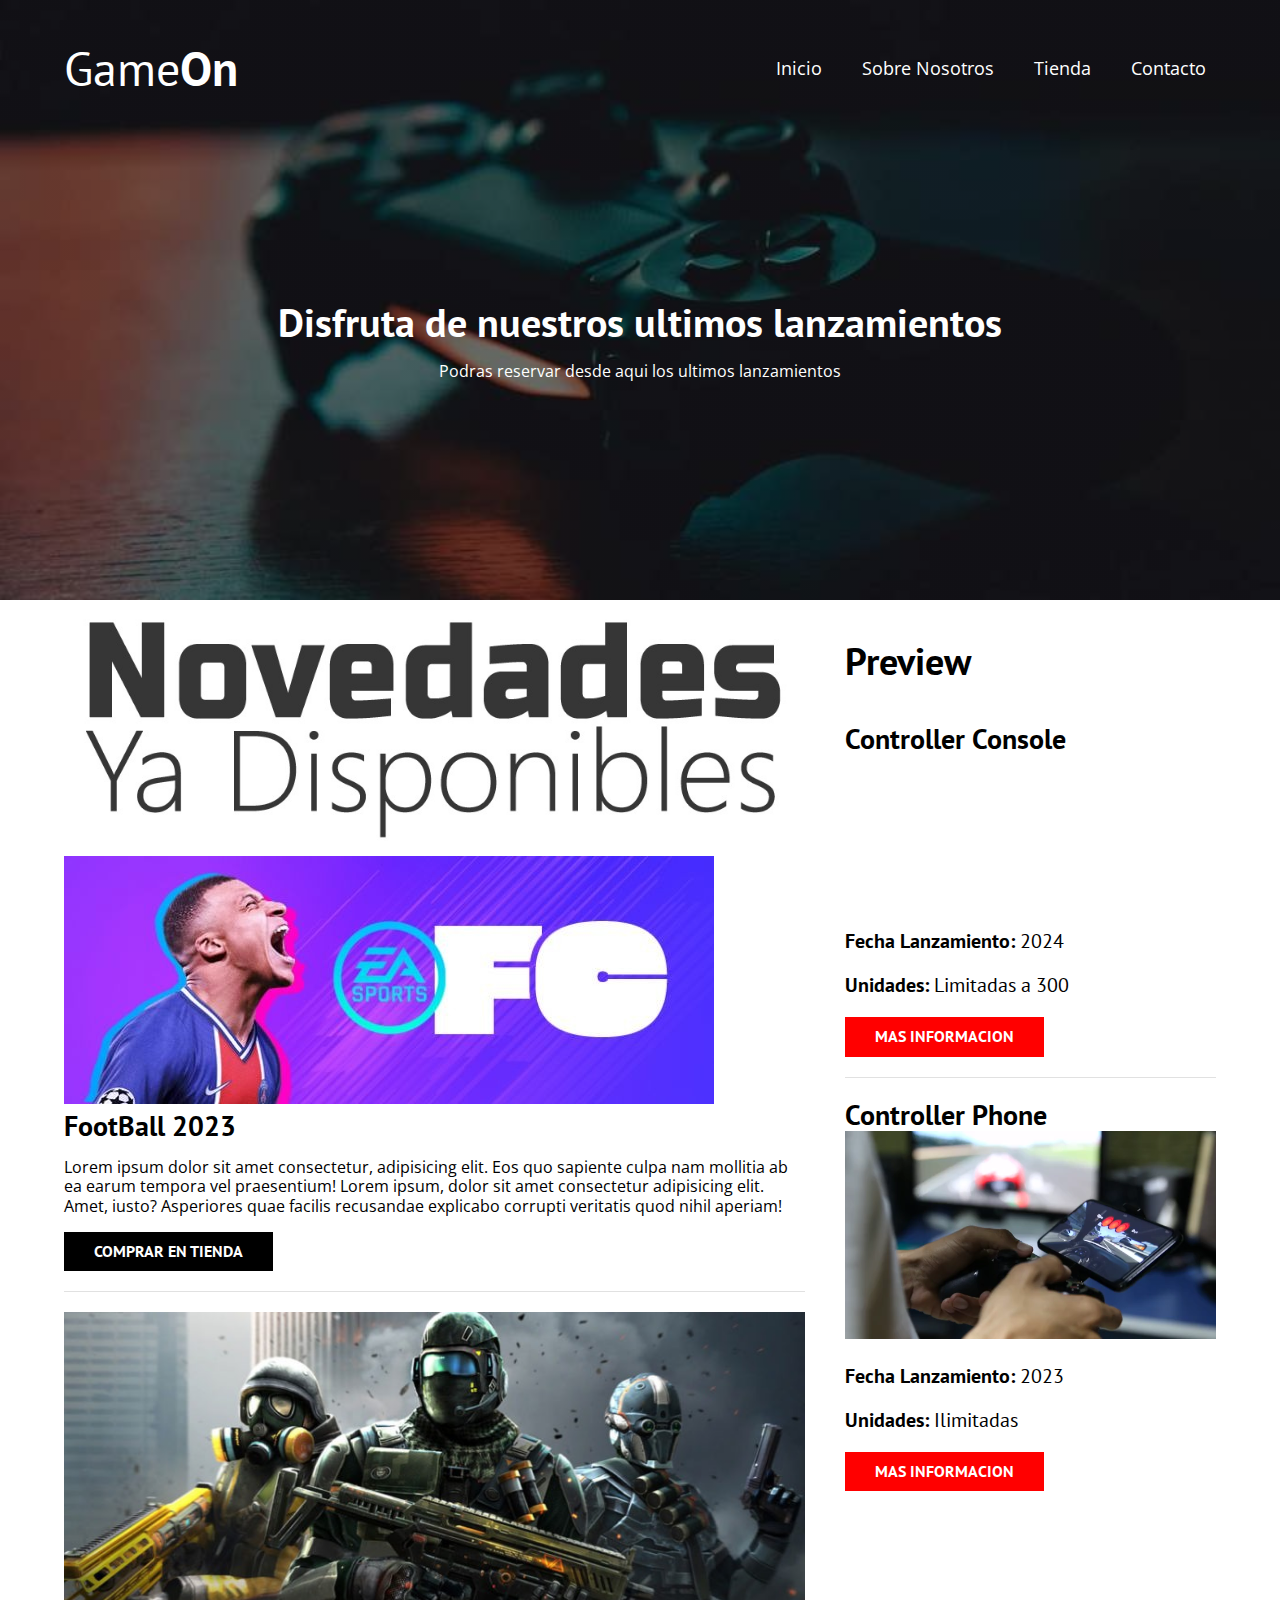
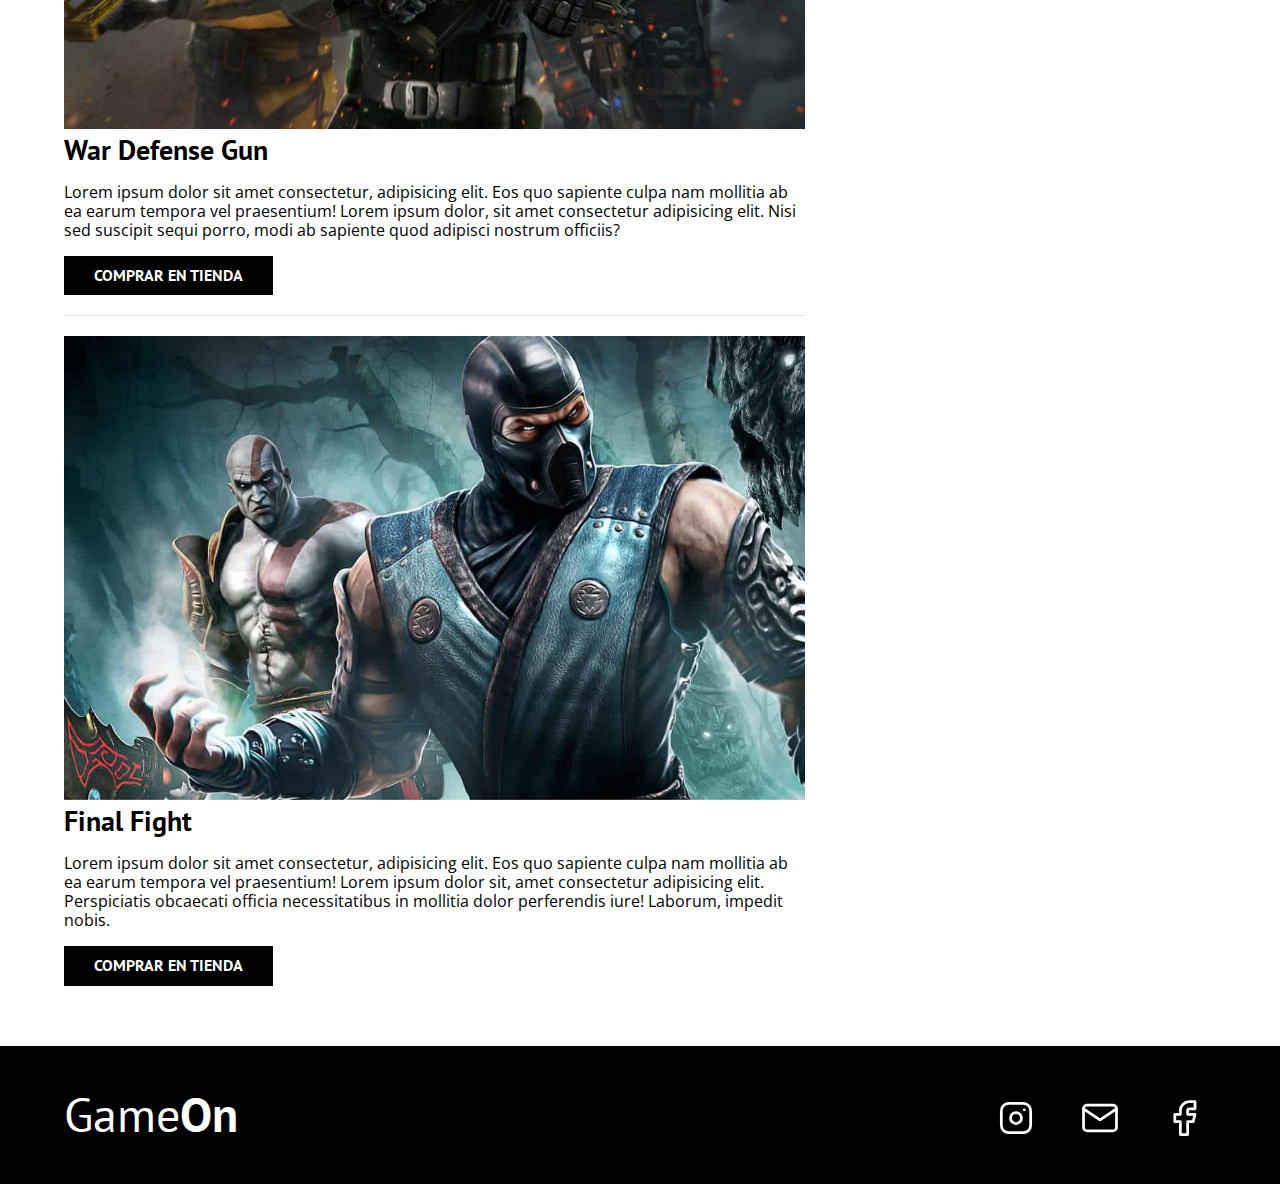
==== commit a6460c24: "Correcion de Errores" ====
--- a/index.html
+++ b/index.html
@@ -5,16 +5,25 @@
     <meta charset="UTF-8">
     <meta http-equiv="X-UA-Compatible" content="IE=edge">
     <meta name="viewport" content="width=device-width, initial-scale=1.0">
+    <meta name="description" content="Pagina sobre videojuegos">
     <title>Tienda GameOn</title>
+    <!-- Prefectch -->
+    <link rel="prefetch" href="videojuegos.html" as="document">
+
+    <!-- Preload -->
     <!-- Normalize -->
+    <link rel="preload" href="./css/normalize.css" as="style">
     <link rel="stylesheet" href="./css/normalize.css">
     <!-- Fuentes de letras-->
-    <link rel="preconnect" href="https://fonts.googleapis.com">
-    <link rel="preconnect" href="https://fonts.gstatic.com" crossorigin>
+    <link rel="preload"
+        href="https://fonts.googleapis.com/css2?family=Open+Sans&family=PT+Sans:wght@400;700&display=swap"
+        crossorigin="crossorigin" as="font">
     <link href="https://fonts.googleapis.com/css2?family=Open+Sans&family=PT+Sans:wght@400;700&display=swap"
         rel="stylesheet">
     <!-- Css -->
+    <link rel="preload" href="./css/styles.css" as="style">
     <link rel="stylesheet" href="./css/styles.css">
+
 </head>
 
 <body>
@@ -29,22 +38,27 @@
                     <a href="#" class="navegacion__enlace">Inicio</a>
                     <a href="nosotros.html" class="navegacion__enlace">Sobre Nosotros</a>
                     <a href="videojuegos.html" class="navegacion__enlace">Tienda</a>
-                    <a href="#" class="navegacion__enlace">Contacto</a>
+                    <a href="contacto.html" class="navegacion__enlace">Contacto</a>
                 </nav>
             </div>
         </div>
         <div class="header__texto">
-            <h2 class="no--margin">Disfruta de nuestros ultimos lanzamientos</h2>
+            <h2 class="header__texto--titulo no--margin">Disfruta de nuestros ultimos lanzamientos</h2>
             <p class="no--padding">Podras reservar desde aqui los ultimos lanzamientos</p>
         </div>
     </header>
     <div class="contenedor contenido-principal">
         <main class="informacion">
-            <!-- <h3>Lanzamientos</h3> -->
-            <img src="./images/LOGO Novedades.png" alt="imagen">
+            <picture>
+                <source loading="lazy" srcset="./images/img-webp/LOGO Novedades.webp" type="image/webp">
+                <img loading="lazy" src="./images/LOGO Novedades.jpg" alt="imagen juego">
+            </picture>
             <article class="entrada">
                 <div class="entrada__imagen">
-                    <img src="./images/juego2.jpg" alt="">
+                    <picture>
+                        <source loading="lazy" srcset="./images/img-webp/juego2.webp" type="image/webp">
+                        <img loading="lazy" src="./images/juego2.jpg" alt="imagen juego">
+                    </picture>
                 </div>
                 <div class="entrada__contenido">
                     <h4 class="no--margin">FootBall 2023</h4>
@@ -57,7 +71,10 @@
             </article>
             <article class="entrada">
                 <div class="entrada__imagen">
-                    <img src="./images/juego4.jpg" alt="">
+                    <picture>
+                        <source loading="lazy" srcset="./images/img-webp/juego4.webp" type="image/webp">
+                        <img loading="lazy" src="./images/juego4.jpg" alt="imagen juego">
+                    </picture>
                 </div>
                 <div class="entrada__contenido">
                     <h4 class="no--margin">War Defense Gun</h4>
@@ -69,7 +86,10 @@
             </article>
             <article class="entrada">
                 <div class="entrada__imagen">
-                    <img src="./images/juego3.jpg" alt="">
+                    <picture>
+                        <source loading="lazy" srcset="./images/img-webp/juego3.webp" type="image/webp">
+                        <img loading="lazy" src="./images/juego3.jpg" alt="imagen juego">
+                    </picture>
                 </div>
                 <div class="entrada__contenido">
                     <h4 class="no--margin">Final Fight</h4>
@@ -143,6 +163,7 @@
             </div>
         </div>
     </footer>
+    <script src="./js/modernizr.js"></script>
 </body>
 
 </html>--- a/css/styles.css
+++ b/css/styles.css
@@ -85,8 +85,15 @@
 }
 
 /* HEADER */
+.webp .header {
+    background-image: linear-gradient(180deg, #0000008c 0%, #0000008c 100%), url(../images/img-webp/mando.webp);
+}
+
+.no-webp .header {
+    background-image: linear-gradient(180deg, #0000008c 0%, #0000008c 100%), url(../images/mando.jpg);
+}
+
 .header {
-    background-image: linear-gradient(180deg, #0000008c 0%, #0000008c 100%), url(../images/mando.jpg);
     background-repeat: no-repeat;
     background-size: cover;
     background-position: center center;
@@ -99,10 +106,22 @@
     text-align: center;
 }
 
+.header__texto--titulo {
+    font-size: 2.6rem;
+}
+
 @media (min-width: 768px) {
     .header__texto {
         margin-top: 20rem;
     }
+
+    .header__texto--titulo {
+        font-size: 4rem;
+    }
+}
+
+.barra {
+    padding-top: 4rem;
 }
 
 @media (min-width: 768px) {
@@ -110,10 +129,6 @@
         display: flex;
         justify-content: space-between;
     }
-}
-
-.barra {
-    padding-top: 4rem;
 }
 
 .logo {
@@ -159,18 +174,14 @@
     }
 }
 
-.entrada {
+.entrada:not(:last-of-type) {
     border-bottom: 1px solid var(--colorBorde);
     margin-bottom: 2rem;
 }
 
-.entrada:last-of-type {
-    border: none;
-    margin-bottom: 0;
-}
-
 .boton {
     color: var(--colorBlanco);
+    border: none;
     display: block;
     font-family: var(--fuentePrincipal);
     font-weight: 700;
@@ -186,27 +197,25 @@
     }
 }
 
+.boton:hover {
+    cursor: pointer;
+}
+
 .boton--principal {
     background-color: var(--colorNegro);
 }
 
 .boton--secundario {
     background-color: #ff0000;
-    transition: .5s;
 }
 
 .boton--secundario:hover {
     box-shadow: 0 0 15px 3px #ff0000;
 }
 
-.widget--juego {
+.widget--juego:not(:last-of-type) {
     border-bottom: 1px solid var(--colorBorde);
     margin-bottom: 2rem;
-}
-
-.widget--juego:last-of-type {
-    border-bottom: none;
-    margin-bottom: 0;
 }
 
 .widget--juego__label {
@@ -252,7 +261,6 @@
         grid-template-columns: repeat(2, 1fr);
         max-width: 80rem;
         margin: 0 auto;
-        text-align: center;
     }
 
     .videojuegos__informacion {
@@ -260,15 +268,21 @@
         align-items: flex-end;
         text-align: left;
     }
-    .videojuegos__imagen{
+
+    .videojuegos__imagen {
         display: flex;
     }
-    .juegos--disponibles{
+
+    .juegos--disponibles {
         display: grid;
         grid-template-columns: 1fr 1fr;
         column-gap: 4rem;
     }
 
+    .videojuegos .boton {
+        align-items: center;
+        margin: 0;
+    }
 }
 
 .videojuegos {
@@ -276,22 +290,19 @@
     border-bottom: 1px solid var(--colorBorde);
     text-align: center;
 }
-.videojuegos .boton{
+
+.videojuegos .boton {
     display: flex;
     justify-content: center;
     align-items: center;
-}
-@media (min-width: 768px){
-    .videojuegos .boton{
-        align-items: center;
-        margin: 0;
-        cursor: pointer;
-    }
-}
-
-.videojuegos .boton--secundario:hover{
+    max-width: max-content;
+    margin: 0 auto;
+}
+
+.videojuegos .boton--secundario:hover {
     box-shadow: none;
 }
+
 .juego__label {
     font-family: var(--fuentePrincipal);
     font-weight: bold;
@@ -304,4 +315,47 @@
 .juego__label,
 .juego__info {
     font-size: 2rem;
+}
+
+/* CONTACTO.HTML */
+
+.contacto-background {
+    background-image: url(../images/contacto.jpg);
+    background-position: center center;
+    background-size: cover;
+    height: 40rem;
+}
+
+.formulario {
+    background-color: var(--colorBlanco);
+    margin: -5rem auto 0 auto;
+    padding: 2rem;
+    width: 80%;
+}
+
+@media (min-width: 768px) {
+    .formulario {
+        width: 90%;
+    }
+}
+
+.campos {
+    display: flex;
+    margin-bottom: 2rem;
+}
+
+.campo__label {
+    flex: 0 0 8rem;
+    text-align: center;
+}
+
+.campo__field {
+    border: 1px solid var(--colorBorde);
+    flex: 1;
+    padding: .5rem;
+}
+
+.campo__field--textarea {
+    height: 20rem;
+    padding: 1rem;
 }--- a/css/styles.css
+++ b/css/styles.css
@@ -85,8 +85,15 @@
 }
 
 /* HEADER */
+.webp .header {
+    background-image: linear-gradient(180deg, #0000008c 0%, #0000008c 100%), url(../images/img-webp/mando.webp);
+}
+
+.no-webp .header {
+    background-image: linear-gradient(180deg, #0000008c 0%, #0000008c 100%), url(../images/mando.jpg);
+}
+
 .header {
-    background-image: linear-gradient(180deg, #0000008c 0%, #0000008c 100%), url(../images/mando.jpg);
     background-repeat: no-repeat;
     background-size: cover;
     background-position: center center;
@@ -99,10 +106,22 @@
     text-align: center;
 }
 
+.header__texto--titulo {
+    font-size: 2.6rem;
+}
+
 @media (min-width: 768px) {
     .header__texto {
         margin-top: 20rem;
     }
+
+    .header__texto--titulo {
+        font-size: 4rem;
+    }
+}
+
+.barra {
+    padding-top: 4rem;
 }
 
 @media (min-width: 768px) {
@@ -110,10 +129,6 @@
         display: flex;
         justify-content: space-between;
     }
-}
-
-.barra {
-    padding-top: 4rem;
 }
 
 .logo {
@@ -159,18 +174,14 @@
     }
 }
 
-.entrada {
+.entrada:not(:last-of-type) {
     border-bottom: 1px solid var(--colorBorde);
     margin-bottom: 2rem;
 }
 
-.entrada:last-of-type {
-    border: none;
-    margin-bottom: 0;
-}
-
 .boton {
     color: var(--colorBlanco);
+    border: none;
     display: block;
     font-family: var(--fuentePrincipal);
     font-weight: 700;
@@ -186,27 +197,25 @@
     }
 }
 
+.boton:hover {
+    cursor: pointer;
+}
+
 .boton--principal {
     background-color: var(--colorNegro);
 }
 
 .boton--secundario {
     background-color: #ff0000;
-    transition: .5s;
 }
 
 .boton--secundario:hover {
     box-shadow: 0 0 15px 3px #ff0000;
 }
 
-.widget--juego {
+.widget--juego:not(:last-of-type) {
     border-bottom: 1px solid var(--colorBorde);
     margin-bottom: 2rem;
-}
-
-.widget--juego:last-of-type {
-    border-bottom: none;
-    margin-bottom: 0;
 }
 
 .widget--juego__label {
@@ -252,7 +261,6 @@
         grid-template-columns: repeat(2, 1fr);
         max-width: 80rem;
         margin: 0 auto;
-        text-align: center;
     }
 
     .videojuegos__informacion {
@@ -260,15 +268,21 @@
         align-items: flex-end;
         text-align: left;
     }
-    .videojuegos__imagen{
+
+    .videojuegos__imagen {
         display: flex;
     }
-    .juegos--disponibles{
+
+    .juegos--disponibles {
         display: grid;
         grid-template-columns: 1fr 1fr;
         column-gap: 4rem;
     }
 
+    .videojuegos .boton {
+        align-items: center;
+        margin: 0;
+    }
 }
 
 .videojuegos {
@@ -276,22 +290,19 @@
     border-bottom: 1px solid var(--colorBorde);
     text-align: center;
 }
-.videojuegos .boton{
+
+.videojuegos .boton {
     display: flex;
     justify-content: center;
     align-items: center;
-}
-@media (min-width: 768px){
-    .videojuegos .boton{
-        align-items: center;
-        margin: 0;
-        cursor: pointer;
-    }
-}
-
-.videojuegos .boton--secundario:hover{
+    max-width: max-content;
+    margin: 0 auto;
+}
+
+.videojuegos .boton--secundario:hover {
     box-shadow: none;
 }
+
 .juego__label {
     font-family: var(--fuentePrincipal);
     font-weight: bold;
@@ -304,4 +315,47 @@
 .juego__label,
 .juego__info {
     font-size: 2rem;
+}
+
+/* CONTACTO.HTML */
+
+.contacto-background {
+    background-image: url(../images/contacto.jpg);
+    background-position: center center;
+    background-size: cover;
+    height: 40rem;
+}
+
+.formulario {
+    background-color: var(--colorBlanco);
+    margin: -5rem auto 0 auto;
+    padding: 2rem;
+    width: 80%;
+}
+
+@media (min-width: 768px) {
+    .formulario {
+        width: 90%;
+    }
+}
+
+.campos {
+    display: flex;
+    margin-bottom: 2rem;
+}
+
+.campo__label {
+    flex: 0 0 8rem;
+    text-align: center;
+}
+
+.campo__field {
+    border: 1px solid var(--colorBorde);
+    flex: 1;
+    padding: .5rem;
+}
+
+.campo__field--textarea {
+    height: 20rem;
+    padding: 1rem;
 }